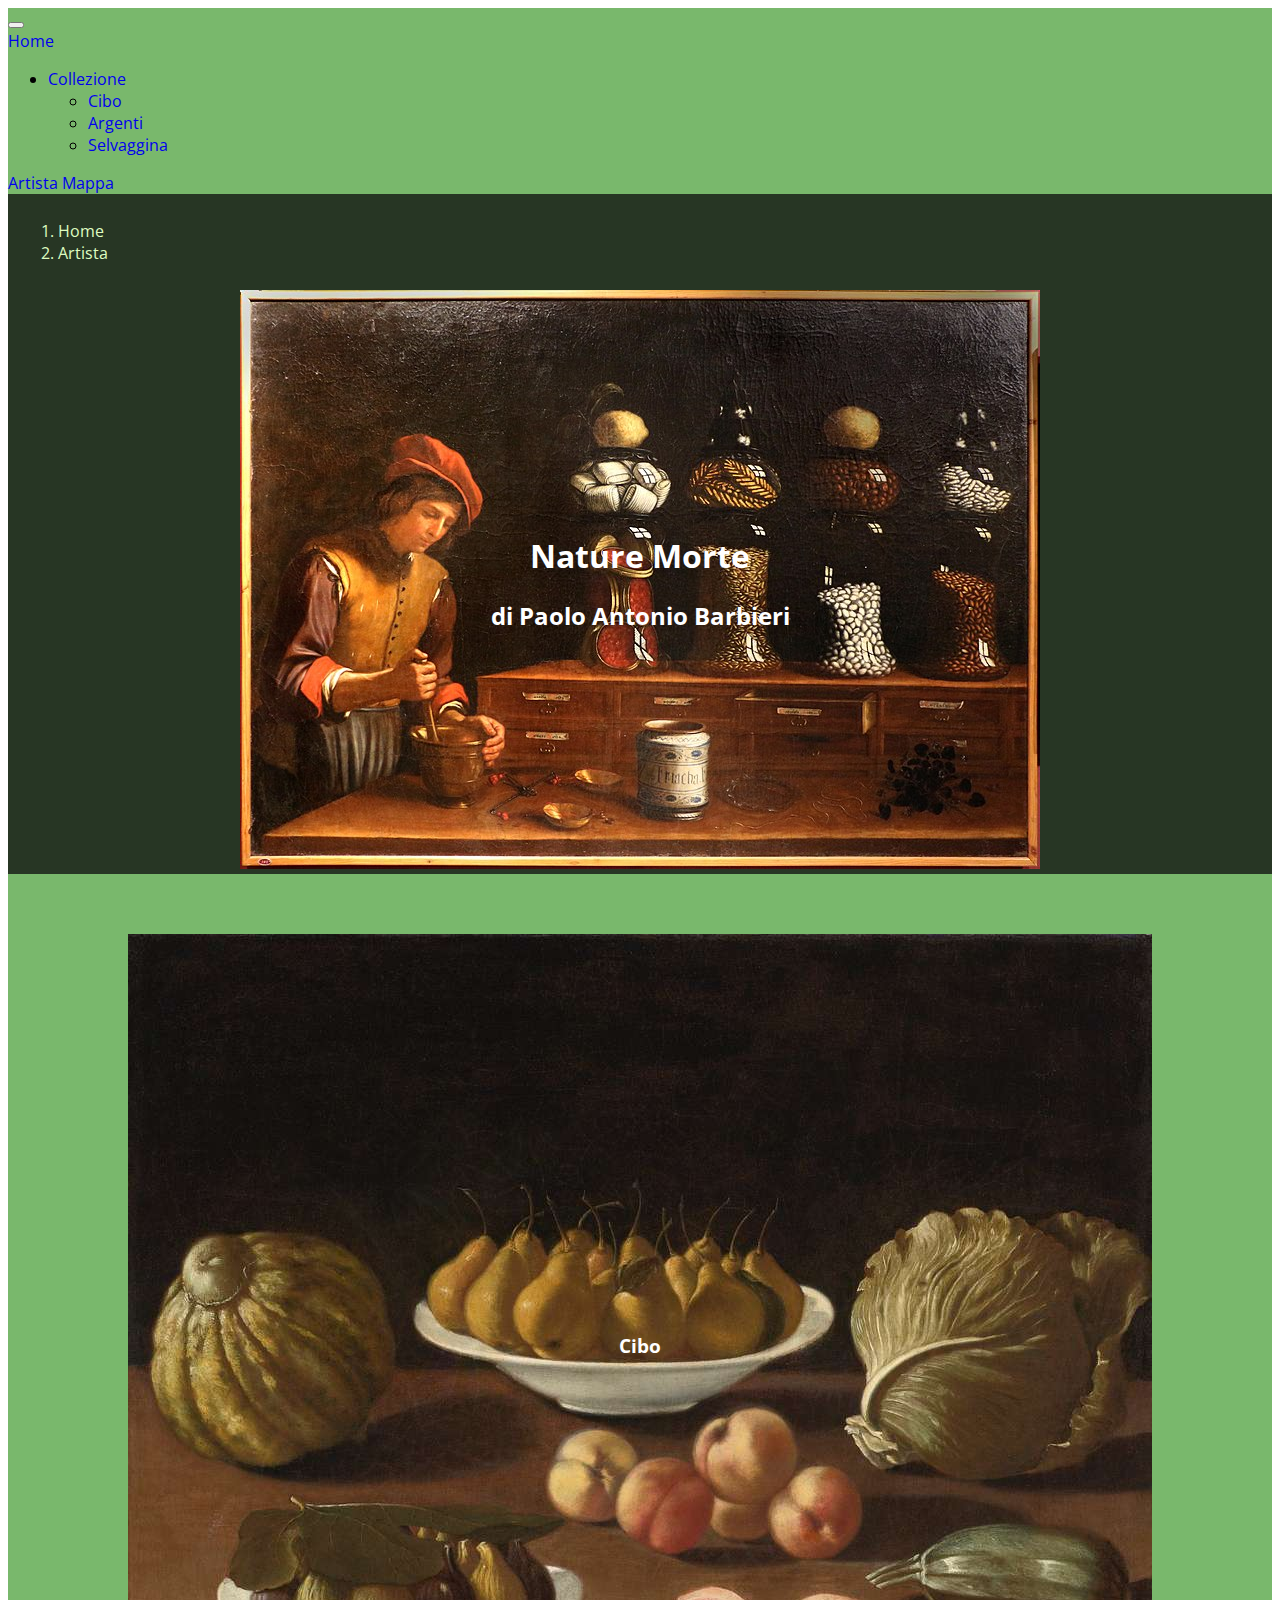
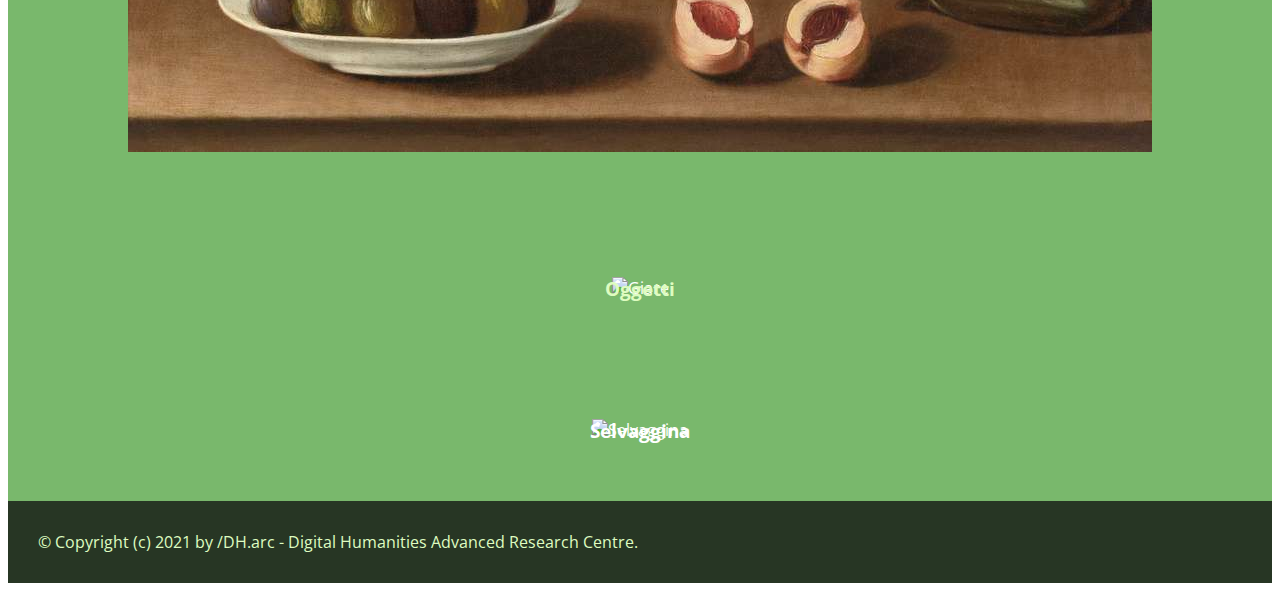
==== NatureMortePaoloAntonioBarbieri/artista.html @ 2e117390 "Add files via upload" ====
<!DOCTYPE html>
<html lang="it">
<head>
  <meta charset="UTF-8">
  <title>Nature Morte di Paolo Antonio Barbieri</title>
  <link rel="shortcut icon" href="img/favicon.png" />
  <!--font-->
  <link rel="preconnect" href="https://fonts.googleapis.com">
  <link rel="preconnect" href="https://fonts.gstatic.com" crossorigin>
  <link href="https://fonts.googleapis.com/css2?family=Open+Sans&display=swap" rel="stylesheet">
  <link rel="stylesheet" type="text/css" href="style/style.css" />

  <!-- bootstrap css -->
    <link href="https://cdn.jsdelivr.net/npm/bootstrap@5.1.3/dist/css/bootstrap.min.css" rel="stylesheet"
    integrity="sha384-1BmE4kWBq78iYhFldvKuhfTAU6auU8tT94WrHftjDbrCEXSU1oBoqyl2QvZ6jIW3" crossorigin="anonymous">

</head>

<body>
  <!-- header -->
  <header class="container-fluid bg-green-light">
    <div class="container">
      <div class="row">
        <div class="col-12">
          <!--
          <img src="img/favicon.png" title="Header" class="img-center img-s" />
          -->
        </div>
      </div>
    </div>
  </header>

  <!--navbar-->
  <nav class="navbar navbar-expand-lg navbar-light bg-green-light">
    <button class="navbar-toggler" type="button" data-toggle="collapse" data-target="#navbarNavAltMarkup" aria-controls="navbarNavAltMarkup" aria-expanded="false" aria-label="Toggle navigation">
    <span class="navbar-toggler-icon"></span>
    </button>
  <div class="collapse navbar-collapse" id="navbarNavAltMarkup">
    <div class="navbar-nav">
      <a class="nav-link active" href="index.html">Home</a>
      <div class="collapse navbar-collapse" id="navbarNavDarkDropdown">
      <ul class="navbar-nav">
        <li class="nav-item dropdown">
          <a class="nav-link dropdown-toggle" href="#" id="navbarDarkDropdownMenuLink" role="button" data-bs-toggle="dropdown" aria-expanded="false">
            Collezione
          </a>
          <ul class="dropdown-menu dropdown-menu-dark" aria-labelledby="navbarDarkDropdownMenuLink">
            <li><a class="dropdown-item" href="#">Cibo</a></li>
            <li><a class="dropdown-item" href="#">Argenti</a></li>
            <li><a class="dropdown-item" href="#">Selvaggina</a></li>
          </ul>
        </li>
      </ul>
    </div>
      <a class="nav-link" href="#">Artista</a>
      <a class="nav-link" href="#">Mappa</a>
    </div>
  </div>
</nav>

<!--Breadcrumbs-->
<nav style="--bs-breadcrumb-divider:'>';" aria-label="breadcrumb">
  <div class="padding-s bg-gray text-light">
    <ol class="breadcrumb">
      <li class="breadcrumb-item text-light"><a class="text-light" href="index.html">Home</a></li>
      <li class="breadcrumb-item active text-light" aria-current="page">Artista</li>
    </ol>
  </div>
</nav>



<!-- header -->
<header class="bg-gray container-fluid padding-md">
  <div class="text-center txt-light container" class="bg">
    <img src="img/spezieria.jpg" class="img-fluid" alt="spezieria">
    <div class="centered">
      <h1> Nature Morte</h1>
        <h2>di Paolo Antonio Barbieri</h2>
    </div>
  </div>
</header>

<!--main-->
<main>
  

  <!--Collezione-->
  <section class="bg-green-light text-dark">
    <div class="container-fluid padding-md">
      <div class="row">
        <div class="col-md-4 container padding-m">
          <img src="opere/cibo/frutta.jpg" class="img-fluid padding-m rounded-circle" alt="Frutta">
            <div class="centered">
              <h3>Cibo</h3>
            </div>
        </div>
        <div class="col-md-4 container padding-m">
         <img src="opere/oggetti/giare.jpeg" class="img-fluid padding-m rounded-circle" alt="Giare">
          <div class="centered">
              <a class="text-light" href=""><h3>Oggetti</h3></a>
          </div>
        </div>
        <div class="col-md-4 container padding-m">
          <img src="opere/selvaggina/giare.jpeg" class="img-fluid padding-m rounded-circle" alt="Selvaggina">
            <div class="centered">
              <h3>Selvaggina</h3>
          </div>
        </div>
      </div>
    </div>
    
  </section>

</main>
<!-- footer -->
<footer class="bg-gray text-light padding-m container-fluid text-center">
        © Copyright (c) 2021 by /DH.arc - Digital Humanities Advanced Research
        Centre.
</footer>


<script src="js/main.js"></script>
<script src="https://cdn.jsdelivr.net/npm/bootstrap@5.1.3/dist/js/bootstrap.bundle.min.js" integrity="sha384-ka7Sk0Gln4gmtz2MlQnikT1wXgYsOg+OMhuP+IlRH9sENBO0LRn5q+8nbTov4+1p" crossorigin="anonymous"></script>
</body>
</html>
---- NatureMortePaoloAntonioBarbieri/style/style.css ----
/* body */
body {
  font-family: "Open Sans", sans-serif;
  font-optical-sizing: auto;
  font-weight: 400;
  font-style: normal;
  font-variation-settings:
    "wdth" 100;
}


/* background */
.bg-green-dark {
    background-color: #2d7324;
}

.bg-home {
    background-image: url("../img/spezieria.jpg");
    background-position: center;
    background-repeat: no-repeat;
    height: 100%;
}

.bg-green-light {
    background-color: #79b86c;
}

.bg-gray {
    background-color: #273624;
}
/* color */
.text-light {
    color: #defcc0;
}

.text-dark {
    color: #1a1f15;
}
/*padding*/
.padding-m {
    padding: 30px
}

.padding-s {
    padding: 10px
}

/*margin*/
.margin-top {
    margin:5rem;
}

/* font-size */
.font-size-l {
    font-size: 3rem;
}

 /* Container holding the image and the text */
.container {
  position: relative;
  text-align: center;
  color: white;
}


/* Centered text */
.centered {
  position: absolute;
  top: 50%;
  left: 50%;
  transform: translate(-50%, -50%);
} 

/*Links*/
a:link {
  text-decoration: none;
}

a:visited {
  text-decoration: none;
}

a:hover {
    text-decoration: underline;
}

a:active {
    text-decoration: underline;
}

* {
  box-sizing: border-box;
}
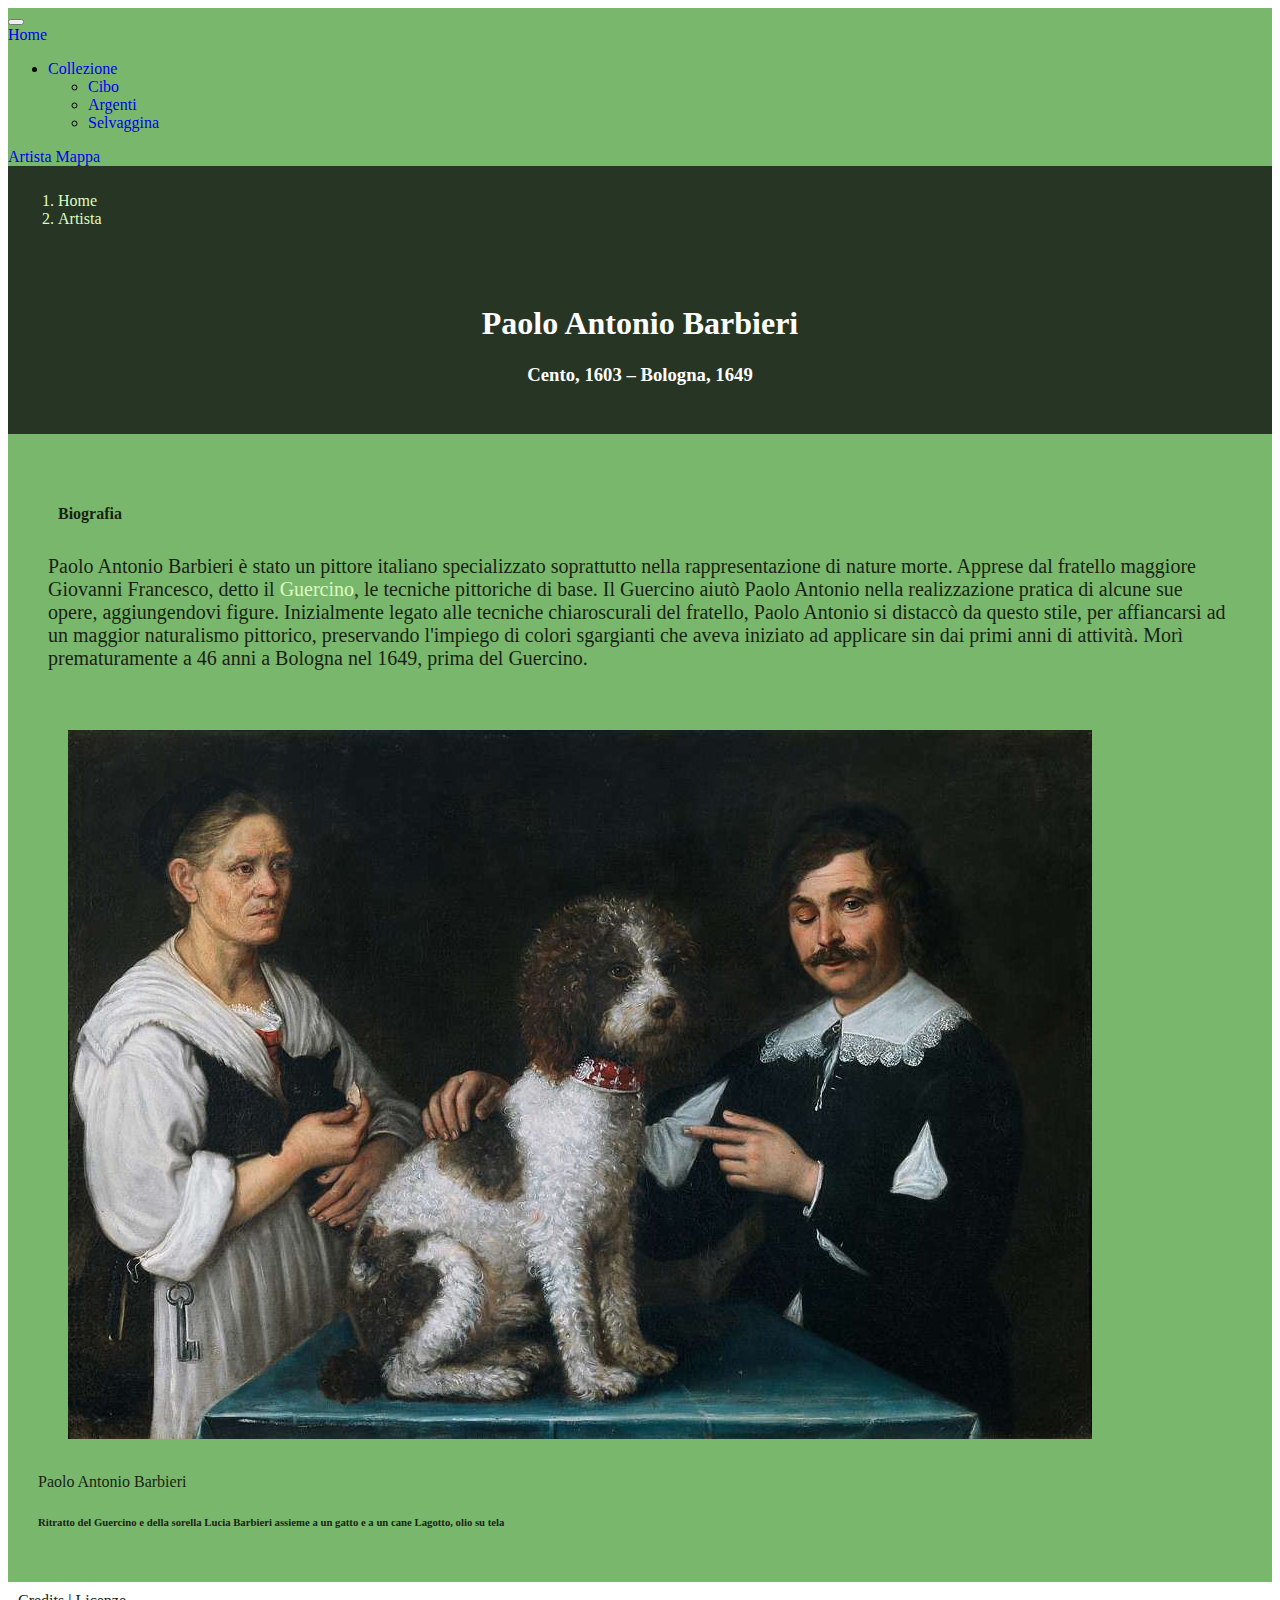
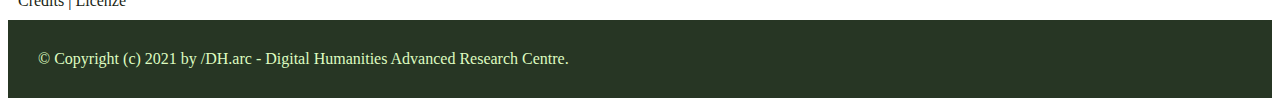
==== commit abffcae0: "Add files via upload" ====
--- a/NatureMortePaoloAntonioBarbieri/artista.html
+++ b/NatureMortePaoloAntonioBarbieri/artista.html
@@ -4,32 +4,15 @@
   <meta charset="UTF-8">
   <title>Nature Morte di Paolo Antonio Barbieri</title>
   <link rel="shortcut icon" href="img/favicon.png" />
-  <!--font-->
-  <link rel="preconnect" href="https://fonts.googleapis.com">
-  <link rel="preconnect" href="https://fonts.gstatic.com" crossorigin>
-  <link href="https://fonts.googleapis.com/css2?family=Open+Sans&display=swap" rel="stylesheet">
   <link rel="stylesheet" type="text/css" href="style/style.css" />
 
-  <!-- bootstrap css -->
+  <!--bootstrap css-->
     <link href="https://cdn.jsdelivr.net/npm/bootstrap@5.1.3/dist/css/bootstrap.min.css" rel="stylesheet"
     integrity="sha384-1BmE4kWBq78iYhFldvKuhfTAU6auU8tT94WrHftjDbrCEXSU1oBoqyl2QvZ6jIW3" crossorigin="anonymous">
 
 </head>
 
 <body>
-  <!-- header -->
-  <header class="container-fluid bg-green-light">
-    <div class="container">
-      <div class="row">
-        <div class="col-12">
-          <!--
-          <img src="img/favicon.png" title="Header" class="img-center img-s" />
-          -->
-        </div>
-      </div>
-    </div>
-  </header>
-
   <!--navbar-->
   <nav class="navbar navbar-expand-lg navbar-light bg-green-light">
     <button class="navbar-toggler" type="button" data-toggle="collapse" data-target="#navbarNavAltMarkup" aria-controls="navbarNavAltMarkup" aria-expanded="false" aria-label="Toggle navigation">
@@ -70,46 +53,43 @@
 
 
 
-<!-- header -->
-<header class="bg-gray container-fluid padding-md">
-  <div class="text-center txt-light container" class="bg">
-    <img src="img/spezieria.jpg" class="img-fluid" alt="spezieria">
+<!-- section -->
+<section class="bg-gray container-fluid padding-xl">
+  <div class="text-center txt-light container">
     <div class="centered">
-      <h1> Nature Morte</h1>
-        <h2>di Paolo Antonio Barbieri</h2>
+      <h1>Paolo Antonio Barbieri</h1>
+      <h3>Cento, 1603 – Bologna, 1649</h3>
+      </div>
     </div>
   </div>
-</header>
+</section>
 
 <!--main-->
 <main>
   
-
-  <!--Collezione-->
+<!--Informazioni-->
   <section class="bg-green-light text-dark">
-    <div class="container-fluid padding-md">
+    <div class="container-fluid padding-m">
       <div class="row">
-        <div class="col-md-4 container padding-m">
-          <img src="opere/cibo/frutta.jpg" class="img-fluid padding-m rounded-circle" alt="Frutta">
-            <div class="centered">
-              <h3>Cibo</h3>
-            </div>
+        <div class="col-md-8 text-center padding-s">
+          <h4 class="padding-s">Biografia</h4>
+          <p class="font-size-s">Paolo Antonio Barbieri è stato un pittore italiano specializzato soprattutto nella rappresentazione di nature morte.
+          Apprese dal fratello maggiore Giovanni Francesco, detto il <a href="https://it.wikipedia.org/wiki/Guercino" class="text-light">Guercino</a>, le tecniche pittoriche di base. Il Guercino aiutò Paolo Antonio nella realizzazione pratica di alcune sue opere, aggiungendovi figure. Inizialmente legato alle tecniche chiaroscurali del fratello, Paolo Antonio si distaccò da questo stile, per affiancarsi ad un maggior naturalismo pittorico, preservando l'impiego di colori sgargianti che aveva iniziato ad applicare sin dai primi anni di attività. Morì prematuramente a 46 anni a Bologna nel 1649, prima del Guercino.</p>  
         </div>
-        <div class="col-md-4 container padding-m">
-         <img src="opere/oggetti/giare.jpeg" class="img-fluid padding-m rounded-circle" alt="Giare">
-          <div class="centered">
-              <a class="text-light" href=""><h3>Oggetti</h3></a>
-          </div>
-        </div>
-        <div class="col-md-4 container padding-m">
-          <img src="opere/selvaggina/giare.jpeg" class="img-fluid padding-m rounded-circle" alt="Selvaggina">
-            <div class="centered">
-              <h3>Selvaggina</h3>
-          </div>
+        <div class="col-md-4 img-fluid">
+          <img src="img/ritratto.jpg" class="img-fluid padding-m" alt="ritratto">
+          <p class="text-center margin-bottom">Paolo Antonio Barbieri</p>
+            <h6 class="fw-bold text-center">Ritratto del Guercino e della sorella Lucia Barbieri assieme a un gatto e a un cane Lagotto, olio su tela</h6>
         </div>
       </div>
     </div>
-    
+  </section>
+
+  <!-- pre-footer -->
+  <section class="text-center padding-s container-fluid">
+    <span><a href="#" title="Credits" class="text-dark">Credits</a></span>
+    <span> | </span>
+    <span><a href="#" title="Licenze" class="text-dark">Licenze</a></span>
   </section>
 
 </main>
--- a/NatureMortePaoloAntonioBarbieri/style/style.css
+++ b/NatureMortePaoloAntonioBarbieri/style/style.css
@@ -1,4 +1,4 @@
-/* body */
+/* body 
 body {
   font-family: "Open Sans", sans-serif;
   font-optical-sizing: auto;
@@ -6,7 +6,7 @@
   font-style: normal;
   font-variation-settings:
     "wdth" 100;
-}
+}*/
 
 
 /* background */
@@ -37,12 +37,16 @@
     color: #1a1f15;
 }
 /*padding*/
+.padding-s {
+    padding: 10px
+}
+
 .padding-m {
     padding: 30px
 }
 
-.padding-s {
-    padding: 10px
+.padding-xl {
+    padding: 90px
 }
 
 /*margin*/
@@ -50,9 +54,18 @@
     margin:5rem;
 }
 
+.margin-bottom {
+    margin:0rem;
+}
+
+
 /* font-size */
 .font-size-l {
     font-size: 3rem;
+}
+
+.font-size-s {
+    font-size: 20px;
 }
 
  /* Container holding the image and the text */
@@ -88,6 +101,7 @@
     text-decoration: underline;
 }
 
-* {
+/* {
   box-sizing: border-box;
-}
+}*/
+
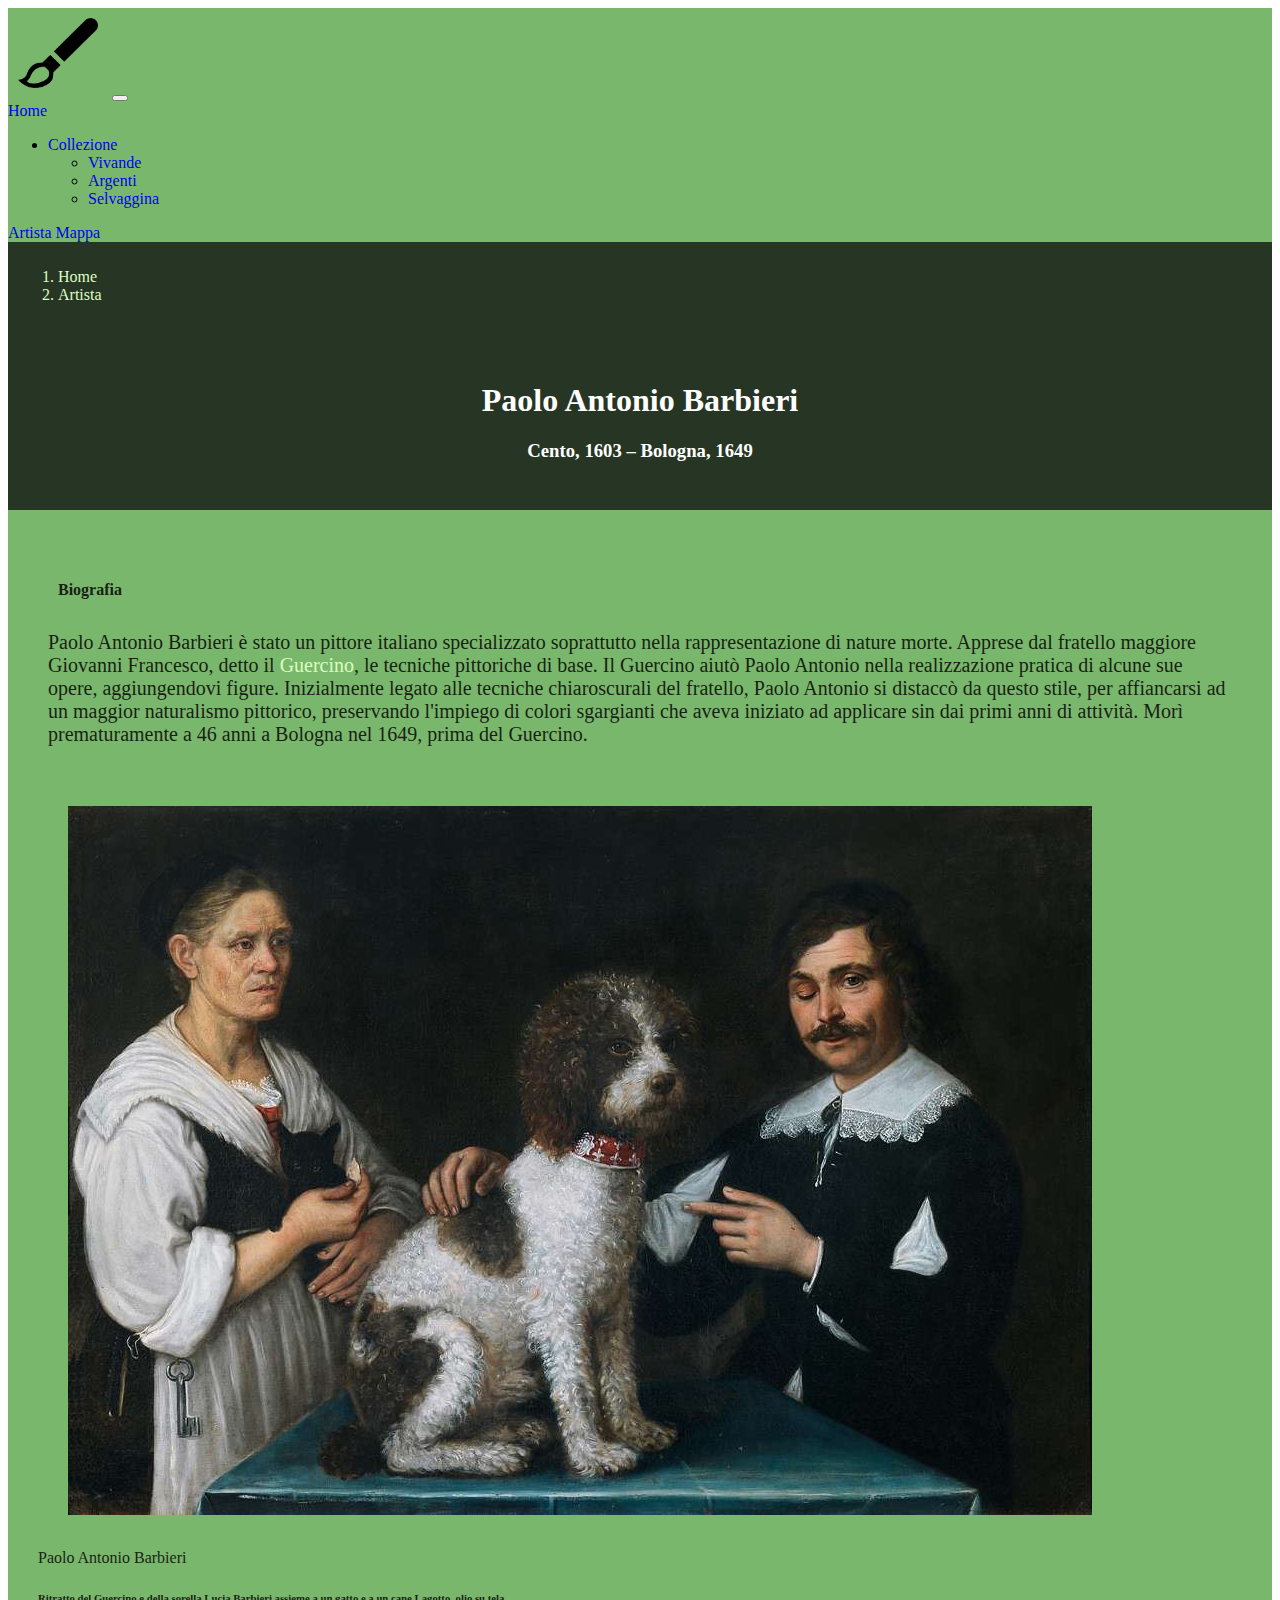
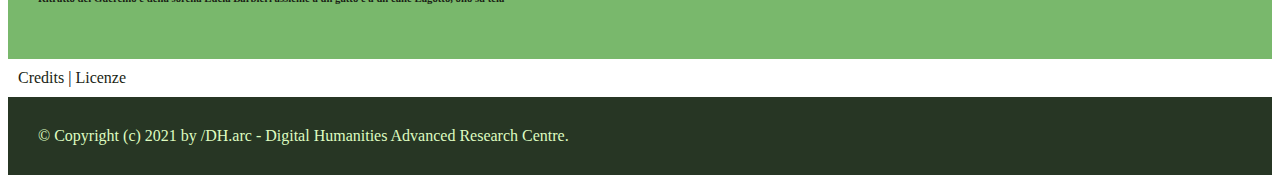
==== commit d000ae80: "Add files via upload" ====
--- a/NatureMortePaoloAntonioBarbieri/artista.html
+++ b/NatureMortePaoloAntonioBarbieri/artista.html
@@ -15,6 +15,9 @@
 <body>
   <!--navbar-->
   <nav class="navbar navbar-expand-lg navbar-light bg-green-light">
+    <a class="navbar-brand" href="index.html">
+      <img src="img/favicon.png" alt="Logo" class="padding-s size-m">
+    </a>
     <button class="navbar-toggler" type="button" data-toggle="collapse" data-target="#navbarNavAltMarkup" aria-controls="navbarNavAltMarkup" aria-expanded="false" aria-label="Toggle navigation">
     <span class="navbar-toggler-icon"></span>
     </button>
@@ -28,7 +31,7 @@
             Collezione
           </a>
           <ul class="dropdown-menu dropdown-menu-dark" aria-labelledby="navbarDarkDropdownMenuLink">
-            <li><a class="dropdown-item" href="#">Cibo</a></li>
+            <li><a class="dropdown-item" href="vivande.html">Vivande</a></li>
             <li><a class="dropdown-item" href="#">Argenti</a></li>
             <li><a class="dropdown-item" href="#">Selvaggina</a></li>
           </ul>
--- a/NatureMortePaoloAntonioBarbieri/style/style.css
+++ b/NatureMortePaoloAntonioBarbieri/style/style.css
@@ -10,15 +10,15 @@
 
 
 /* background */
-.bg-green-dark {
-    background-color: #2d7324;
-}
-
 .bg-home {
     background-image: url("../img/spezieria.jpg");
     background-position: center;
     background-repeat: no-repeat;
     height: 100%;
+}
+
+.bg-green-dark {
+    background-color: #2d7324;
 }
 
 .bg-green-light {
@@ -36,6 +36,7 @@
 .text-dark {
     color: #1a1f15;
 }
+
 /*padding*/
 .padding-s {
     padding: 10px
@@ -43,6 +44,10 @@
 
 .padding-m {
     padding: 30px
+}
+
+.padding-l {
+    padding: 50px
 }
 
 .padding-xl {
@@ -101,7 +106,12 @@
     text-decoration: underline;
 }
 
-/* {
-  box-sizing: border-box;
-}*/
+/*logo size*/
+.size-m {
+  width: 80px;
+} 
 
+/*card size*/
+.size-s {
+  width: 18rem;
+} 
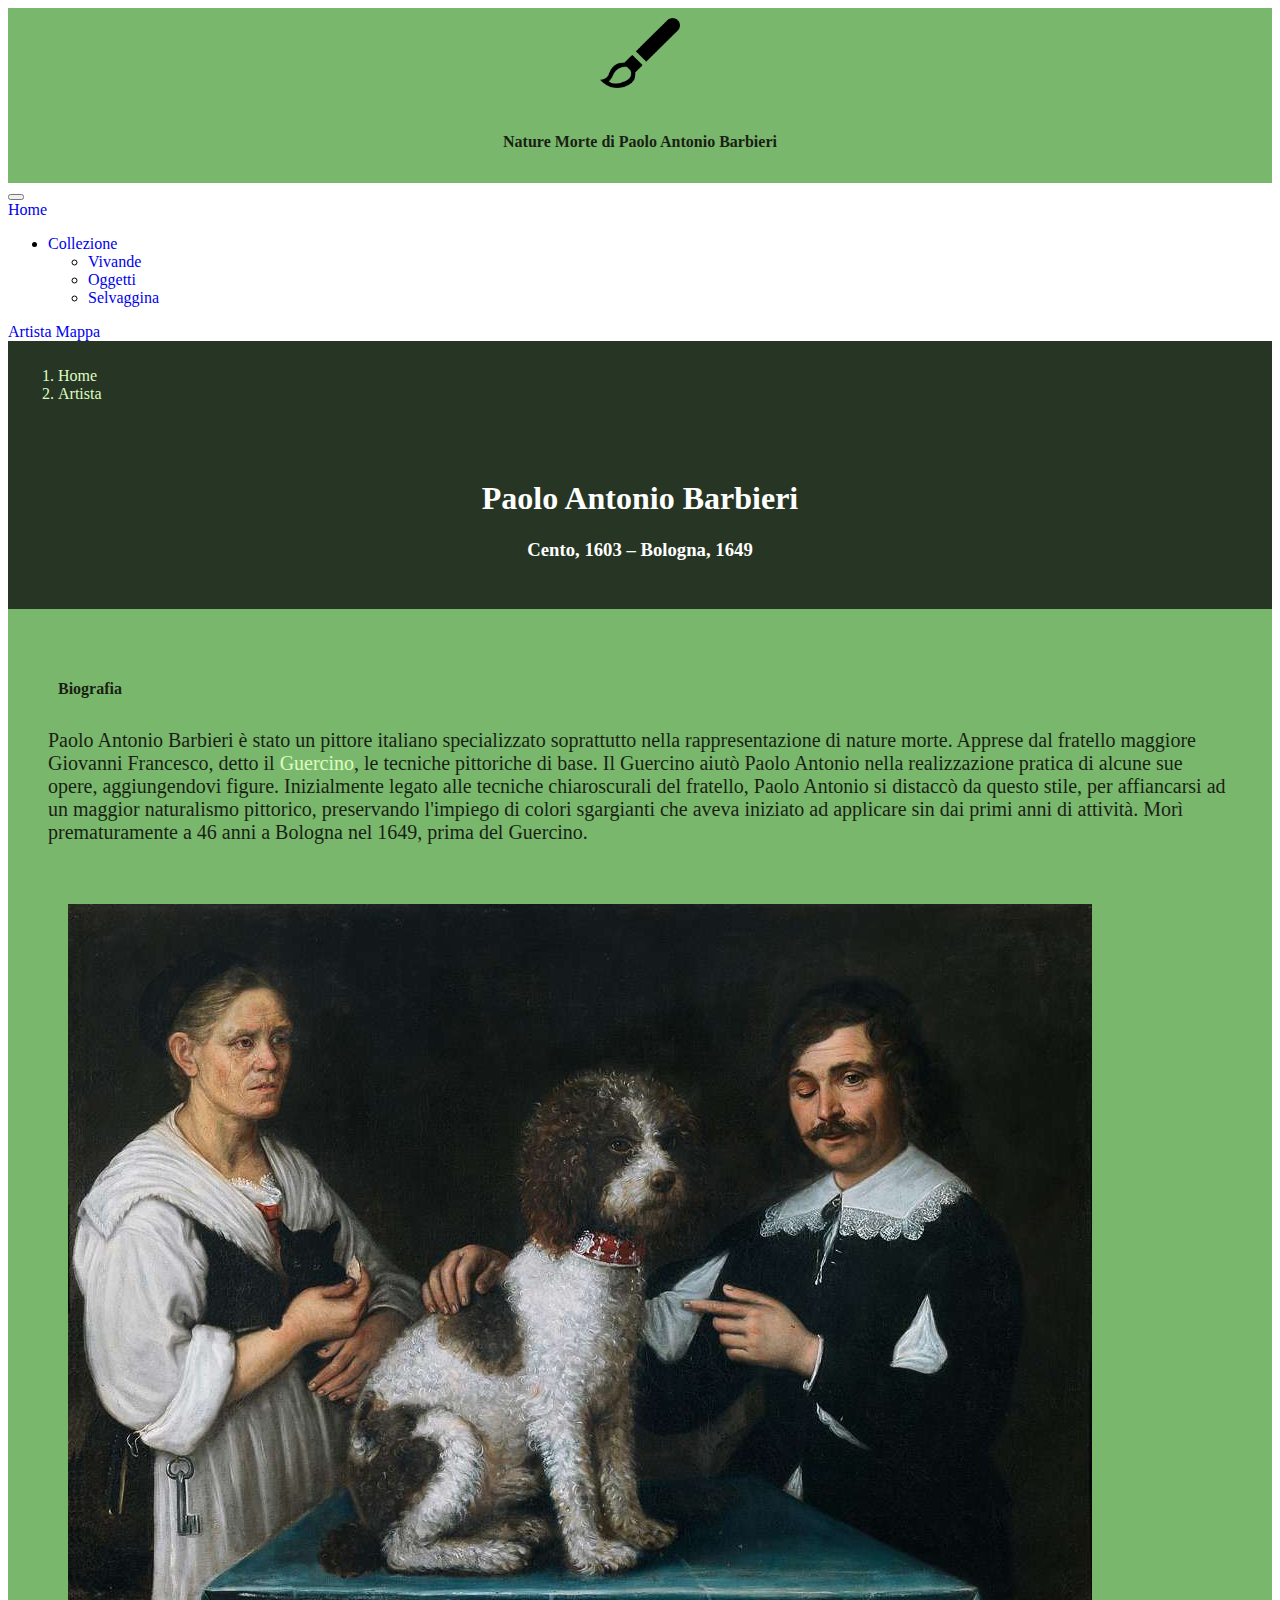
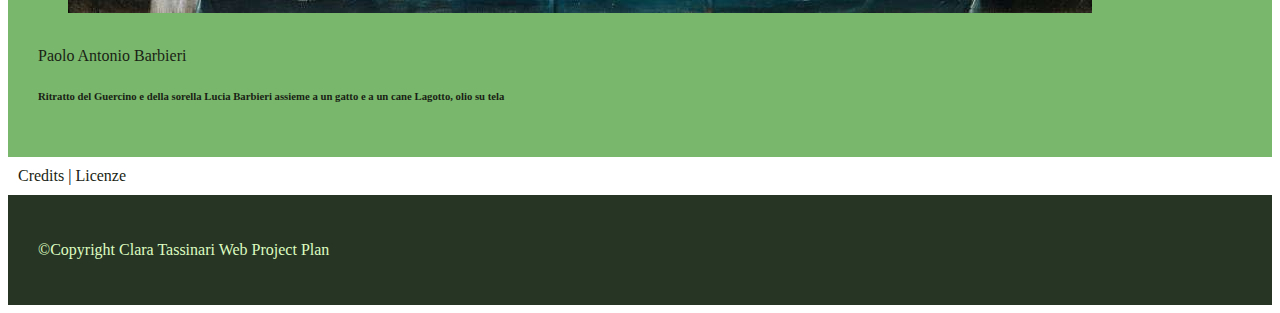
==== commit b0a4f9e3: "Aggiornamento 6 marzo 2024 (16:30)" ====
--- a/NatureMortePaoloAntonioBarbieri/artista.html
+++ b/NatureMortePaoloAntonioBarbieri/artista.html
@@ -13,11 +13,30 @@
 </head>
 
 <body>
+  <!-- header -->
+  <header class="container-fluid bg-green-light">
+    <div class="container">
+      <div class="row">
+        <div class="col-md-4">
+        </div>
+        <div class="col-md-1">
+          <a class="navbar-brand" href="index.html">
+            <img src="img/favicon.png" alt="Logo" class="padding-s size-m">
+          </a>
+        </div>
+        <div class="col-md-3 container-fluid text-center text-dark padding-s">
+          <a class="text-dark" href="index.html">
+          <h4>Nature Morte di Paolo Antonio Barbieri</h4>
+          </a>
+        </div>
+        <div class="col-md-4">
+        </div>
+      </div>
+    </div>
+  </header>
+
   <!--navbar-->
-  <nav class="navbar navbar-expand-lg navbar-light bg-green-light">
-    <a class="navbar-brand" href="index.html">
-      <img src="img/favicon.png" alt="Logo" class="padding-s size-m">
-    </a>
+  <nav class="navbar navbar-expand-lg navbar-light bg-light">
     <button class="navbar-toggler" type="button" data-toggle="collapse" data-target="#navbarNavAltMarkup" aria-controls="navbarNavAltMarkup" aria-expanded="false" aria-label="Toggle navigation">
     <span class="navbar-toggler-icon"></span>
     </button>
@@ -32,20 +51,20 @@
           </a>
           <ul class="dropdown-menu dropdown-menu-dark" aria-labelledby="navbarDarkDropdownMenuLink">
             <li><a class="dropdown-item" href="vivande.html">Vivande</a></li>
-            <li><a class="dropdown-item" href="#">Argenti</a></li>
+            <li><a class="dropdown-item" href="#">Oggetti</a></li>
             <li><a class="dropdown-item" href="#">Selvaggina</a></li>
           </ul>
         </li>
       </ul>
     </div>
-      <a class="nav-link" href="#">Artista</a>
+      <a class="nav-link" href="artista.html">Artista</a>
       <a class="nav-link" href="#">Mappa</a>
     </div>
   </div>
 </nav>
 
 <!--Breadcrumbs-->
-<nav style="--bs-breadcrumb-divider:'>';" aria-label="breadcrumb">
+<nav class="bs-breadcrumb-divider" aria-label="breadcrumb">
   <div class="padding-s bg-gray text-light">
     <ol class="breadcrumb">
       <li class="breadcrumb-item text-light"><a class="text-light" href="index.html">Home</a></li>
@@ -96,10 +115,12 @@
   </section>
 
 </main>
+
 <!-- footer -->
 <footer class="bg-gray text-light padding-m container-fluid text-center">
-        © Copyright (c) 2021 by /DH.arc - Digital Humanities Advanced Research
-        Centre.
+  <p>©Copyright Clara Tassinari 
+    <a href="webProjectPlan.html" class="text-light">Web Project Plan</a>
+  </p>
 </footer>
 
 
--- a/NatureMortePaoloAntonioBarbieri/style/style.css
+++ b/NatureMortePaoloAntonioBarbieri/style/style.css
@@ -16,10 +16,10 @@
     background-repeat: no-repeat;
     height: 100%;
 }
-
+/*
 .bg-green-dark {
     background-color: #2d7324;
-}
+}*/
 
 .bg-green-light {
     background-color: #79b86c;
@@ -38,6 +38,10 @@
 }
 
 /*padding*/
+.padding-xs {
+    padding: 5px
+}
+
 .padding-s {
     padding: 10px
 }
@@ -89,6 +93,11 @@
   transform: translate(-50%, -50%);
 } 
 
+/*Align text*/
+.text-l {
+  text-align: left;
+}
+
 /*Links*/
 a:link {
   text-decoration: none;
@@ -115,3 +124,14 @@
 .size-s {
   width: 18rem;
 } 
+ 
+/*transparent image text*/
+.container .content {
+    position: absolute; /* Position the background text */
+     /* At the bottom. Use top:0 to append it to the top */
+    background: rgb(0, 0, 0, 0); /* Fallback color */
+    background: rgba(0, 0, 0, 0.3); /* Black background with 0.5 opacity */
+    color: #f1f1f1; /* Grey text */
+    width: 120%; /* Full width */
+    padding: 20px; /* Some padding */
+}
